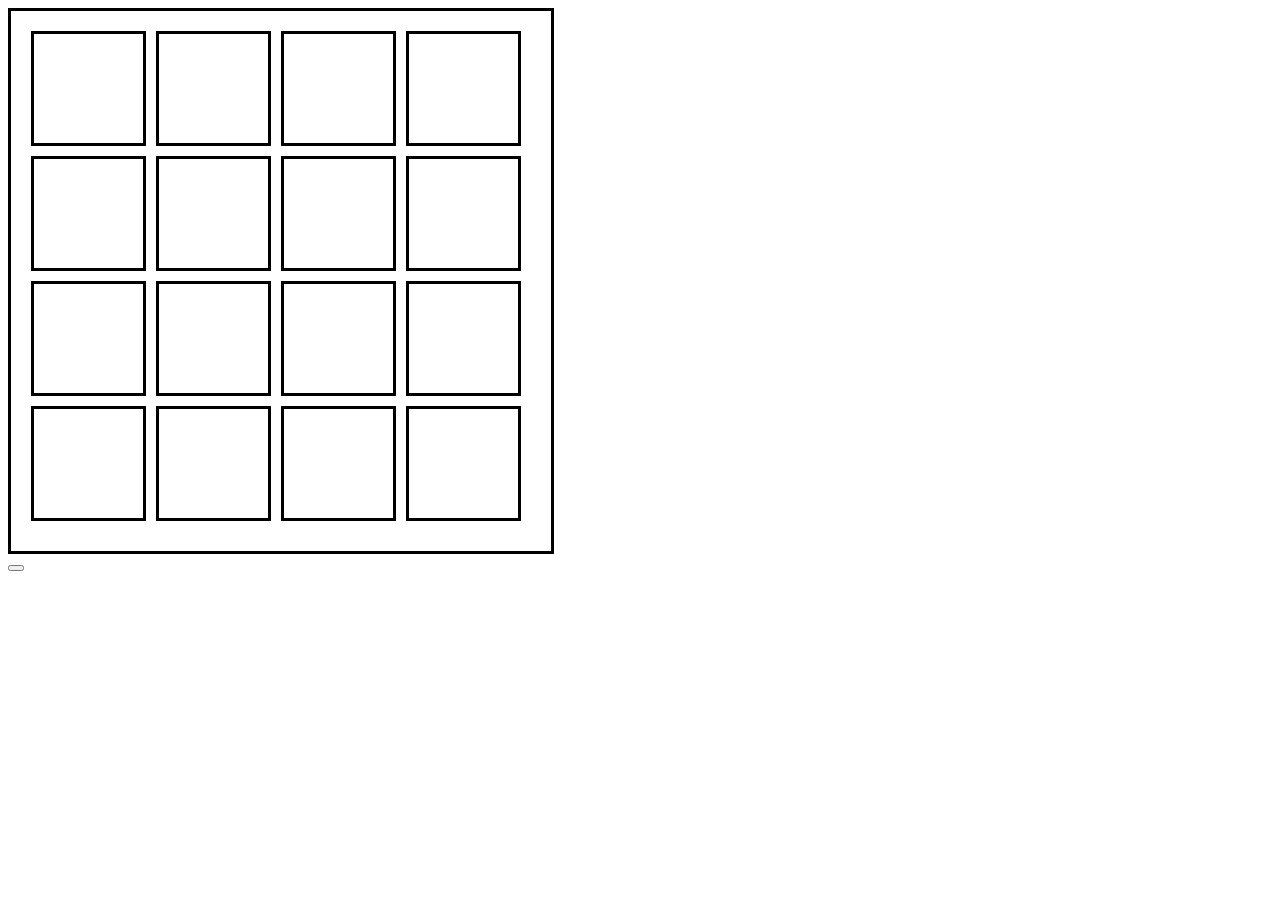
==== 2048.html @ 7bd22efc "1er push" ====
<!DOCTYPE html>
<html>
<head>
	<meta charset="utf-8"/>
	<title>2048</title>
	<link rel="stylesheet" type="text/css" href="2048.css">

</head>
<body onkeydown="keyPress(event)">
	<div class="tableau" >
		<div onclick="onLoad()" class="carre"><p id="0"></p></div>
		<div  class="carre"><p id="1"></p></div>
		<div  class="carre"><p id="2"></p></div>
		<div  class="carre"><p id="3"></p></div>
		<div  class="carre"><p id="4"></p></div>
		<div  class="carre"><p id="5"></p></div>
		<div  class="carre"><p id="6"></p></div>
		<div  class="carre"><p id="7"></p></div>
		<div  class="carre"><p id="8"></p></div>
		<div  class="carre"><p id="9"></p></div>
		<div  class="carre"><p id="10"></p></div>
		<div  class="carre"><p id="11"></p></div>
		<div  class="carre"><p id="12"></p></div>
		<div  class="carre"><p id="13"></p></div>
		<div  class="carre"><p id="14"></p></div>
		<div  class="carre"><p id="15"></p></div>		
	</div>
	<button onclick="déplacer('bas')"></button>
<script type="text/javascript" src="2048.js"></script>
</body>
</html>
---- 2048.css ----
.tableau {
	display: grid;
	border-style: solid;
	height: 500px;
	width: 500px;
	 grid-template-columns: 23% 23% 23% 23%;
	 grid-template-rows: 23% 23% 23% 23%;
	 grid-gap: 10px;
	 padding: 20px;
}

.carre {
	display: block;
	border-style: solid;
}
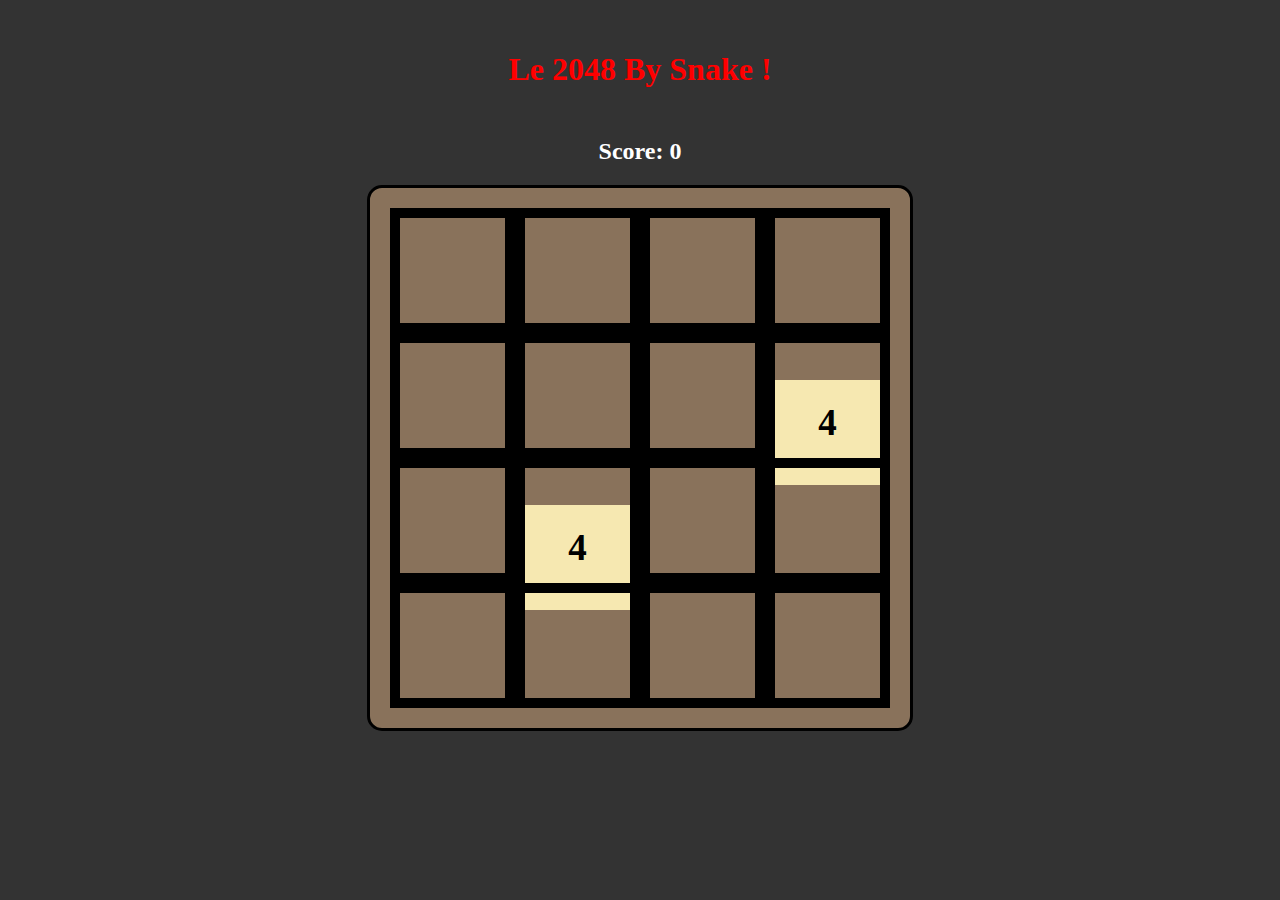
==== commit 0ec7b311: "maj des fichier" ====
--- a/2048.html
+++ b/2048.html
@@ -3,29 +3,40 @@
 <head>
 	<meta charset="utf-8"/>
 	<title>2048</title>
+	<!-- -------------------BOOTSTRAP------------------------------ -->
+
+		<link rel="stylesheet" href="https://stackpath.bootstrapcdn.com/bootstrap/4.1.1/css/bootstrap.min.css" integrity="sha384-WskhaSGFgHYWDcbwN70/dfYBj47jz9qbsMId/iRN3ewGhXQFZCSftd1LZCfmhktB" crossorigin="anonymous">
+
+		<script src="https://code.jquery.com/jquery-3.3.1.slim.min.js" integrity="sha384-q8i/X+965DzO0rT7abK41JStQIAqVgRVzpbzo5smXKp4YfRvH+8abtTE1Pi6jizo" crossorigin="anonymous"></script>
+		<script src="https://cdnjs.cloudflare.com/ajax/libs/popper.js/1.14.3/umd/popper.min.js" integrity="sha384-ZMP7rVo3mIykV+2+9J3UJ46jBk0WLaUAdn689aCwoqbBJiSnjAK/l8WvCWPIPm49" crossorigin="anonymous"></script>
+		<script src="https://stackpath.bootstrapcdn.com/bootstrap/4.1.1/js/bootstrap.min.js" integrity="sha384-smHYKdLADwkXOn1EmN1qk/HfnUcbVRZyYmZ4qpPea6sjB/pTJ0euyQp0Mk8ck+5T" crossorigin="anonymous"></script>
+		<!-- -------------------BOOTSTRAP------------------------------ -->
 	<link rel="stylesheet" type="text/css" href="2048.css">
 
 </head>
 <body onkeydown="keyPress(event)">
+	<header>
+		<h1 class="titre">Le 2048 By Snake !</h1>
+		<h2 id="score">Score: </h2>
+	</header>
 	<div class="tableau" >
-		<div onclick="onLoad()" class="carre"><p id="0"></p></div>
-		<div  class="carre"><p id="1"></p></div>
-		<div  class="carre"><p id="2"></p></div>
-		<div  class="carre"><p id="3"></p></div>
-		<div  class="carre"><p id="4"></p></div>
-		<div  class="carre"><p id="5"></p></div>
-		<div  class="carre"><p id="6"></p></div>
-		<div  class="carre"><p id="7"></p></div>
-		<div  class="carre"><p id="8"></p></div>
-		<div  class="carre"><p id="9"></p></div>
-		<div  class="carre"><p id="10"></p></div>
-		<div  class="carre"><p id="11"></p></div>
-		<div  class="carre"><p id="12"></p></div>
-		<div  class="carre"><p id="13"></p></div>
-		<div  class="carre"><p id="14"></p></div>
-		<div  class="carre"><p id="15"></p></div>		
+		<div  class="carre"><div><p class="valeur" id="0"></p></div></div>
+		<div  class="carre"><div><p class="valeur" id="1"></p></div></div>
+		<div  class="carre"><div><p class="valeur" id="2"></p></div></div>
+		<div  class="carre"><div><p class="valeur" id="3"></p></div></div>
+		<div  class="carre"><div><p class="valeur" id="4"></p></div></div>
+		<div  class="carre"><div><p class="valeur" id="5"></p></div></div>
+		<div  class="carre"><div><p class="valeur" id="6"></p></div></div>
+		<div  class="carre"><div><p class="valeur" id="7"></p></div></div>
+		<div  class="carre"><div><p class="valeur" id="8"></p></div></div>
+		<div  class="carre"><div><p class="valeur" id="9"></p></div></div>
+		<div  class="carre"><div><p class="valeur" id="10"></p></div></div>
+		<div  class="carre"><div><p class="valeur" id="11"></p></div></div>
+		<div  class="carre"><div><p class="valeur" id="12"></p></div></div>
+		<div  class="carre"><div><p class="valeur" id="13"></p></div></div>
+		<div  class="carre"><div><p class="valeur" id="14"></p></div></div>
+		<div  class="carre"><div><p class="valeur" id="15"></p></div></div>		
 	</div>
-	<button onclick="déplacer('bas')"></button>
 <script type="text/javascript" src="2048.js"></script>
 </body>
 </html>--- a/2048.css
+++ b/2048.css
@@ -1,15 +1,93 @@
+
+@keyframes bounce{
+  0%{
+    opacity: 0;
+    transform: scale(0.3) translate3d(0,0,0);
+  }
+  50%{
+    opacity: 0.9;
+    transform: scale(1.1);
+  }
+  80%{
+    opacity: 1;
+    transform: scale(0.89);
+  }
+  100%{
+    opacity: 1;
+    transform: scale(1) translate3d(0,0,0);
+  }
+}
+
+@keyframes slideBottom1 {
+	from {
+		margin-top: 0%;
+	}
+
+	to {
+		margin-top: 121%;
+	}
+}
+
+.slideBottom1 {
+	position: relative;
+	z-index: 10;
+	animation-name: slideBottom1;
+	animation-duration: 1s;
+}
+
+body {
+	background-color: #333333;
+}
+
 .tableau {
 	display: grid;
 	border-style: solid;
 	height: 500px;
 	width: 500px;
-	 grid-template-columns: 23% 23% 23% 23%;
-	 grid-template-rows: 23% 23% 23% 23%;
-	 grid-gap: 10px;
+	 grid-template-columns: 25% 25% 25% 25%;
+	 grid-template-rows: 25% 25% 25% 25%;
+	 grid-gap: 0px;
 	 padding: 20px;
+	 background-color: #89725B;
+	 border-radius: 15px;
+	 margin: auto;
 }
+
 
 .carre {
 	display: block;
-	border-style: solid;
+	border: solid 10px;
+	text-align: center;
+	
+}
+.valeur {
+	font-weight: bold;
+	display: block;
+	font-size: 37px;
+	padding-top: 20%;
+	word-wrap: break-word;
+	vertical-align: middle;
+}
+
+.carre div {
+
+	height: 100%;
+	width: 100%;
+}
+
+.anime{
+	animation-name: bounce;
+	animation-duration: 1s;
+}
+
+.titre{
+	width: 50%;
+	margin: 4% auto;
+	color: red;
+	text-align: center;
+}
+
+#score {
+	color: white;
+	text-align: center;
 }